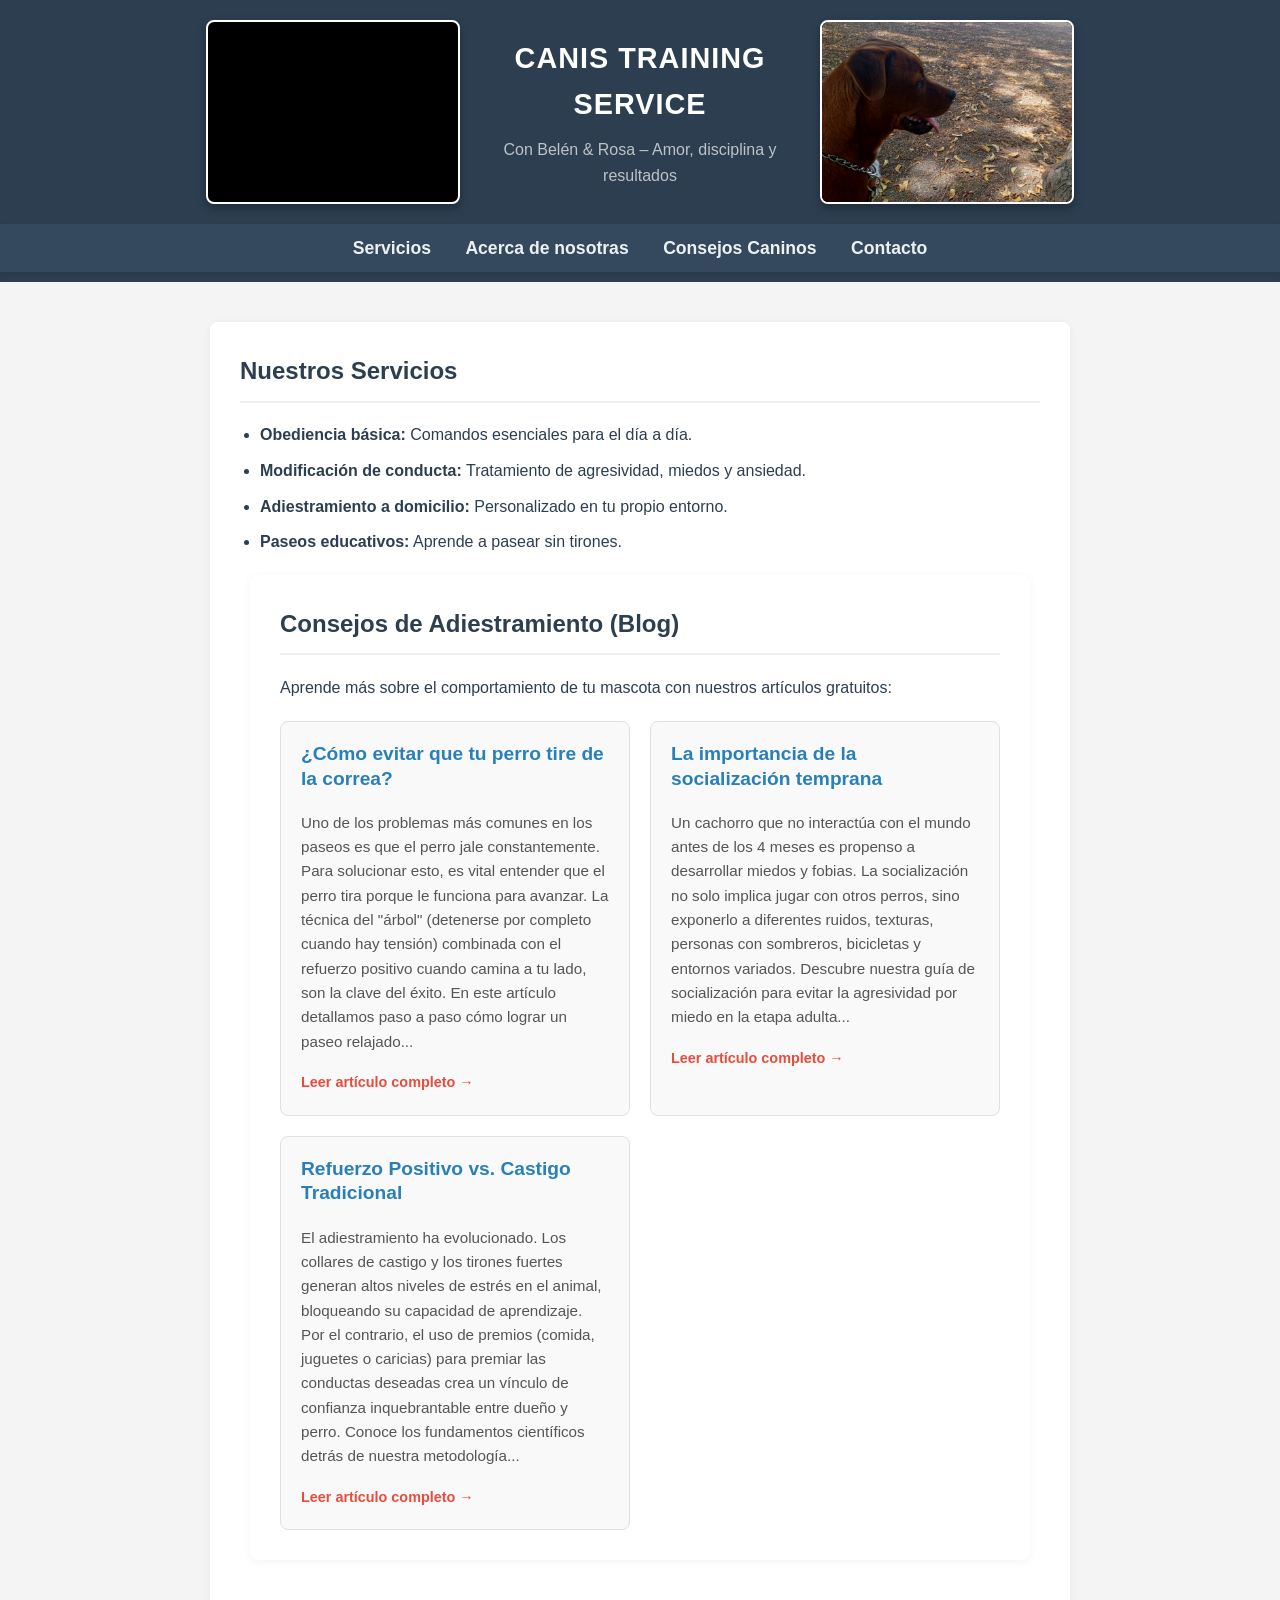
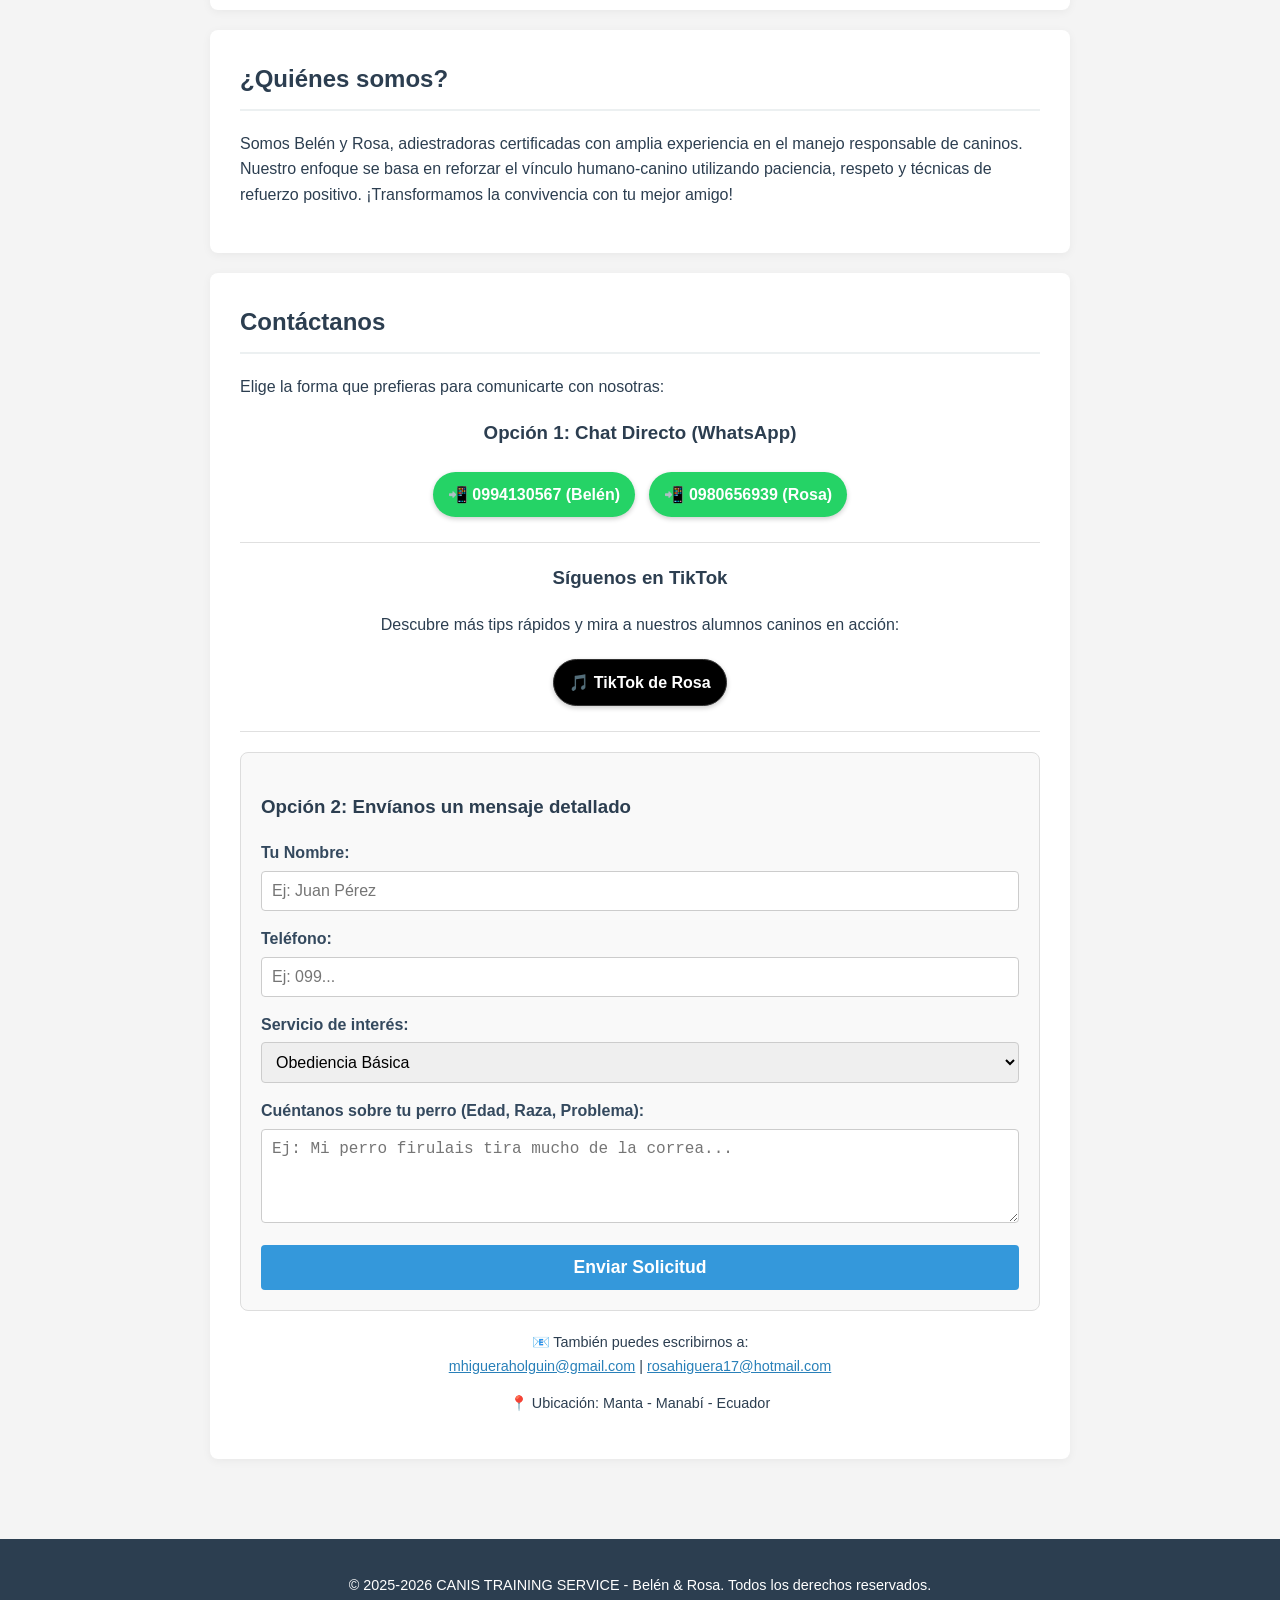
==== index.html @ 86f9e28b "Add files via upload" ====
<!DOCTYPE html>
<html lang="es">
<head>
  <meta charset="UTF-8">
  <meta name="viewport" content="width=device-width, initial-scale=1.0">
  <title>CANIS TRAINING SERVICE - Belén & Rosa</title>
  <link rel="stylesheet" href="style.css">
</head>
<body>
  <header>
    <div class="intro">
      <div class="slider-video">
        <figure>
          <video src="vid/vid1.mp4" autoplay muted loop></video>
          <video src="vid/vid2.mp4" autoplay muted loop></video>
          <video src="vid/vid3.mp4" autoplay muted loop></video>
          <video src="vid/vid4.mp4" autoplay muted loop></video>
          <video src="vid/vid5.mp4" autoplay muted loop></video>
        </figure>
      </div>

      <div class="intro-text">
        <h1>CANIS TRAINING SERVICE</h1>
        <p>Con Belén & Rosa – Amor, disciplina y resultados</p>
      </div>

      <div class="slider">
        <figure>
          <img src="img/img1.jpg" alt="Perro en entrenamiento 1">
          <img src="img/img2.jpg" alt="Perro en entrenamiento 2">
          <img src="img/img3.jpg" alt="Perro en entrenamiento 3">
          <img src="img/img4.jpg" alt="Perro en entrenamiento 4">
          <img src="img/img5.jpg" alt="Perro en entrenamiento 5">
        </figure>
      </div>
    </div>

    <nav>
      <ul>
        <li><a href="#servicios">Servicios</a></li>
        <li><a href="#acerca">Acerca de nosotras</a></li>
        <li><a href="#blog">Consejos Caninos</a></li>
        <li><a href="#contacto">Contacto</a></li>
      </ul>
    </nav>
  </header>

  <main>
    <section id="servicios">
      <h2>Nuestros Servicios</h2>
      <div class="service-list">
        <ul>
          <li><strong>Obediencia básica:</strong> Comandos esenciales para el día a día.</li>
          <li><strong>Modificación de conducta:</strong> Tratamiento de agresividad, miedos y ansiedad.</li>
          <li><strong>Adiestramiento a domicilio:</strong> Personalizado en tu propio entorno.</li>
          <li><strong>Paseos educativos:</strong> Aprende a pasear sin tirones.</li>
        </ul>
      </div>
      <section id="blog">
      <h2>Consejos de Adiestramiento (Blog)</h2>
      <p>Aprende más sobre el comportamiento de tu mascota con nuestros artículos gratuitos:</p>
      
      <div class="blog-grid">
        <article class="blog-card">
          <h3>¿Cómo evitar que tu perro tire de la correa?</h3>
          <p>Uno de los problemas más comunes en los paseos es que el perro jale constantemente. Para solucionar esto, es vital entender que el perro tira porque le funciona para avanzar. La técnica del "árbol" (detenerse por completo cuando hay tensión) combinada con el refuerzo positivo cuando camina a tu lado, son la clave del éxito. En este artículo detallamos paso a paso cómo lograr un paseo relajado...</p>
          <a href="correa.html">Leer artículo completo &rarr;</a>
        </article>

        <article class="blog-card">
          <h3>La importancia de la socialización temprana</h3>
          <p>Un cachorro que no interactúa con el mundo antes de los 4 meses es propenso a desarrollar miedos y fobias. La socialización no solo implica jugar con otros perros, sino exponerlo a diferentes ruidos, texturas, personas con sombreros, bicicletas y entornos variados. Descubre nuestra guía de socialización para evitar la agresividad por miedo en la etapa adulta...</p>
          <a href="socializacion.html">Leer artículo completo &rarr;</a>
        </article>

        <article class="blog-card">
          <h3>Refuerzo Positivo vs. Castigo Tradicional</h3>
          <p>El adiestramiento ha evolucionado. Los collares de castigo y los tirones fuertes generan altos niveles de estrés en el animal, bloqueando su capacidad de aprendizaje. Por el contrario, el uso de premios (comida, juguetes o caricias) para premiar las conductas deseadas crea un vínculo de confianza inquebrantable entre dueño y perro. Conoce los fundamentos científicos detrás de nuestra metodología...</p>
          <a href="refuerzo.html">Leer artículo completo &rarr;</a>
        </article>
      </div>
    </section>
    </section>

    <section id="acerca">
      <h2>¿Quiénes somos?</h2>
      <p>
        Somos Belén y Rosa, adiestradoras certificadas con amplia experiencia en el manejo responsable de caninos.
        Nuestro enfoque se basa en reforzar el vínculo humano-canino utilizando paciencia, respeto y técnicas de refuerzo positivo.
        ¡Transformamos la convivencia con tu mejor amigo!
      </p>
    </section>

    <section id="contacto">
      <h2>Contáctanos</h2>
      <p>Elige la forma que prefieras para comunicarte con nosotras:</p>

      <div class="contact-methods">
        <h3>Opción 1: Chat Directo (WhatsApp)</h3>
        <p>
            <a href="https://wa.me/593994130567" target="_blank" class="btn-whatsapp">
             📲 0994130567 (Belén)
            </a>
            <a href="https://wa.me/593980656939" target="_blank" class="btn-whatsapp">
             📲 0980656939 (Rosa)
            </a>
        </p>
      </div>

      <hr>

      <div class="social-media" style="text-align: center; margin-bottom: 20px;">
        <h3>Síguenos en TikTok</h3>
        <p>Descubre más tips rápidos y mira a nuestros alumnos caninos en acción:</p>
        <p>
            
            <a href="https://vm.tiktok.com/ZS9FSMEn9va5V-hjYlj/" target="_blank" rel="noopener noreferrer" class="btn-tiktok">
             🎵 TikTok de Rosa
            </a>
        </p>
      </div>

      <hr>

      <div class="form-container">
        <h3>Opción 2: Envíanos un mensaje detallado</h3>
        <form id="contactForm" action="mailto:mhigueraholguin@gmail.com,rosahiguera17@hotmail.com" method="post" enctype="text/plain">
            <div class="form-group">
                <label for="nombre">Tu Nombre:</label>
                <input type="text" id="nombre" name="nombre" placeholder="Ej: Juan Pérez" required>
            </div>

            <div class="form-group">
                <label for="telefono">Teléfono:</label>
                <input type="tel" id="telefono" name="telefono" placeholder="Ej: 099..." required>
            </div>

            <div class="form-group">
                <label for="servicio">Servicio de interés:</label>
                <select id="servicio" name="servicio">
                    <option value="obediencia">Obediencia Básica</option>
                    <option value="conducta">Modificación de Conducta</option>
                    <option value="domicilio">Adiestramiento a Domicilio</option>
                    <option value="paseo">Paseos Educativos</option>
                    <option value="otro">Otro / Consulta General</option>
                </select>
            </div>

            <div class="form-group">
                <label for="mensaje">Cuéntanos sobre tu perro (Edad, Raza, Problema):</label>
                <textarea id="mensaje" name="mensaje" rows="4" placeholder="Ej: Mi perro firulais tira mucho de la correa..." required></textarea>
            </div>

            <button type="submit" class="btn-submit">Enviar Solicitud</button>
        </form>
      </div>
      
      <div class="emails-info">
        <p>📧 También puedes escribirnos a: <br>
           <a href="mailto:mhigueraholguin@gmail.com">mhigueraholguin@gmail.com</a> | 
           <a href="mailto:rosahiguera17@hotmail.com">rosahiguera17@hotmail.com</a>
        </p>
        <p>📍 Ubicación: Manta - Manabí - Ecuador</p>
      </div>
    </section>
  </main>

  <footer>
    <p>&copy; 2025-2026 CANIS TRAINING SERVICE - Belén & Rosa. Todos los derechos reservados.</p>
  </footer>
</body>
</html>
---- style.css ----
/* ----------------- ESTILOS BÁSICOS ----------------- */

body {
  font-family: 'Segoe UI', Tahoma, Geneva, Verdana, sans-serif; /* Fuente más moderna */
  line-height: 1.6;
  margin: 0;
  background-color: #f4f4f4;
  color: #2c3e50;
}

header {
  background-color: #2c3e50;
  color: #fff;
  padding-bottom: 10px;
}

/* ----------------- INTRO / HERO ----------------- */

.intro {
  display: flex;
  align-items: center;
  justify-content: center;
  gap: 20px;
  padding: 20px;
  flex-wrap: wrap;
}

.intro-text {
  text-align: center;
  max-width: 320px;
}

.intro-text h1 {
  margin: 0 0 10px;
  font-size: 1.8rem;
  letter-spacing: 1px;
}

.intro-text p {
  margin: 0;
  font-size: 1rem;
  color: #bdc3c7;
}

/* ----------------- NAV ----------------- */

nav {
  background-color: #34495e;
  padding: 10px;
  text-align: center;
  box-shadow: 0 2px 5px rgba(0,0,0,0.1);
}

nav ul {
  list-style: none;
  padding: 0;
  margin: 0;
}

nav ul li {
  display: inline-block;
  margin: 0 15px;
}

nav a {
  color: #ecf0f1;
  text-decoration: none;
  font-weight: bold;
  font-size: 1.1rem;
  transition: color 0.3s;
}

nav a:hover {
  color: #e74c3c; /* Color de acento al pasar el mouse */
  text-decoration: none;
}

/* ----------------- SLIDERS ----------------- */

.slider,
.slider-video {
  width: 250px;
  height: 180px;
  overflow: hidden;
  border-radius: 8px;
  box-shadow: 0 4px 10px rgba(0,0,0,0.3);
  background-color: #000;
  border: 2px solid #fff;
}

.slider figure,
.slider-video figure {
  display: flex;
  position: relative;
  width: 1250px; /* 5 elementos x 250px */
  margin: 0;
  animation: slide 25s infinite; /* Un poco más rápido */
}

.slider img,
.slider-video video {
  width: 250px;
  height: 180px;
  object-fit: cover;
}

@keyframes slide {
  0%   { left: 0; }
  20%  { left: 0; }
  25%  { left: -250px; }
  45%  { left: -250px; }
  50%  { left: -500px; }
  70%  { left: -500px; }
  75%  { left: -750px; }
  95%  { left: -750px; }
  100% { left: -1000px; }
}

/* ----------------- CONTENIDO PRINCIPAL ----------------- */

main {
  padding: 20px 0;
}

section {
  padding: 30px;
  background-color: #fff;
  margin: 20px auto;
  width: 90%;
  max-width: 800px;
  border-radius: 8px;
  box-shadow: 0 2px 10px rgba(0,0,0,0.05);
}

section h2 {
  margin-top: 0;
  color: #2c3e50;
  border-bottom: 2px solid #ecf0f1;
  padding-bottom: 10px;
}

.service-list ul {
    padding-left: 20px;
}
.service-list li {
    margin-bottom: 10px;
}

/* ----------------- CONTACTO & FORMULARIO ----------------- */

/* Estilos botones WhatsApp */
.btn-whatsapp {
  background-color: #25D366;
  color: #fff;
  padding: 10px 15px;
  border-radius: 50px;
  text-decoration: none;
  margin: 5px;
  display: inline-block;
  font-weight: bold;
  box-shadow: 0 2px 5px rgba(0,0,0,0.2);
  transition: transform 0.2s, background-color 0.2s;
}

.btn-whatsapp:hover {
  background-color: #1ebe5d;
  transform: translateY(-2px);
}

.contact-methods {
    text-align: center;
    margin-bottom: 20px;
}

hr {
    border: 0;
    height: 1px;
    background: #e0e0e0;
    margin: 20px 0;
}

/* Estilos del Formulario */
.form-container {
    background-color: #f9f9f9;
    padding: 20px;
    border-radius: 8px;
    border: 1px solid #ddd;
}

.form-group {
    margin-bottom: 15px;
}

.form-group label {
    display: block;
    margin-bottom: 5px;
    font-weight: bold;
    color: #34495e;
}

.form-group input,
.form-group select,
.form-group textarea {
    width: 100%;
    padding: 10px;
    border: 1px solid #ccc;
    border-radius: 4px;
    box-sizing: border-box; /* Para que el padding no rompa el ancho */
    font-size: 1rem;
}

.form-group textarea {
    resize: vertical; /* Permite cambiar tamaño solo verticalmente */
}

.btn-submit {
    display: block;
    width: 100%;
    padding: 12px;
    background-color: #3498db;
    color: white;
    border: none;
    border-radius: 4px;
    font-size: 1.1rem;
    cursor: pointer;
    font-weight: bold;
    transition: background-color 0.3s;
}

.btn-submit:hover {
    background-color: #2980b9;
}

.emails-info {
    margin-top: 20px;
    text-align: center;
    font-size: 0.9rem;
}
.emails-info a {
    color: #2980b9;
}

/* ----------------- FOOTER ----------------- */

footer {
  background-color: #2c3e50;
  color: #fff;
  text-align: center;
  padding: 20px;
  margin-top: 40px;
  font-size: 0.9rem;
}

/* ----------------- RESPONSIVE ----------------- */

@media (max-width: 768px) {
  .intro {
    flex-direction: column;
  }
  
  .slider, .slider-video {
      width: 100%;
      max-width: 300px; 
  }
  
  .intro-text h1 {
    font-size: 1.5rem;
  }
}
/* ----------------- BLOG / CONSEJOS (ADSENSE) ----------------- */

.blog-grid {
  display: grid;
  grid-template-columns: repeat(auto-fit, minmax(250px, 1fr));
  gap: 20px;
  margin-top: 20px;
}

.blog-card {
  background-color: #f9f9f9;
  padding: 20px;
  border-radius: 8px;
  border: 1px solid #e0e0e0;
  transition: transform 0.3s, box-shadow 0.3s;
}

.blog-card:hover {
  transform: translateY(-5px);
  box-shadow: 0 4px 15px rgba(0,0,0,0.1);
}

.blog-card h3 {
  margin-top: 0;
  color: #2980b9;
  font-size: 1.2rem;
  line-height: 1.3;
}

.blog-card p {
  font-size: 0.95rem;
  color: #555;
  margin-bottom: 15px;
}

.blog-card a {
  display: inline-block;
  color: #e74c3c;
  font-weight: bold;
  text-decoration: none;
  font-size: 0.9rem;
}

.blog-card a:hover {
  text-decoration: underline;
  color: #c0392b;
}
/* Estilos botones TikTok */
.btn-tiktok {
  background-color: #000000;
  color: #ffffff;
  padding: 10px 15px;
  border-radius: 50px;
  text-decoration: none;
  margin: 5px;
  display: inline-block;
  font-weight: bold;
  box-shadow: 0 2px 5px rgba(0,0,0,0.2);
  transition: transform 0.2s, background-color 0.2s, box-shadow 0.2s;
  border: 1px solid #333333;
}

.btn-tiktok:hover {
  background-color: #222222;
  transform: translateY(-2px);
  /* Efecto visual con los colores de marca de TikTok */
  box-shadow: -2px 2px 0px #00f2fe, 2px -2px 0px #fe0979; 
}
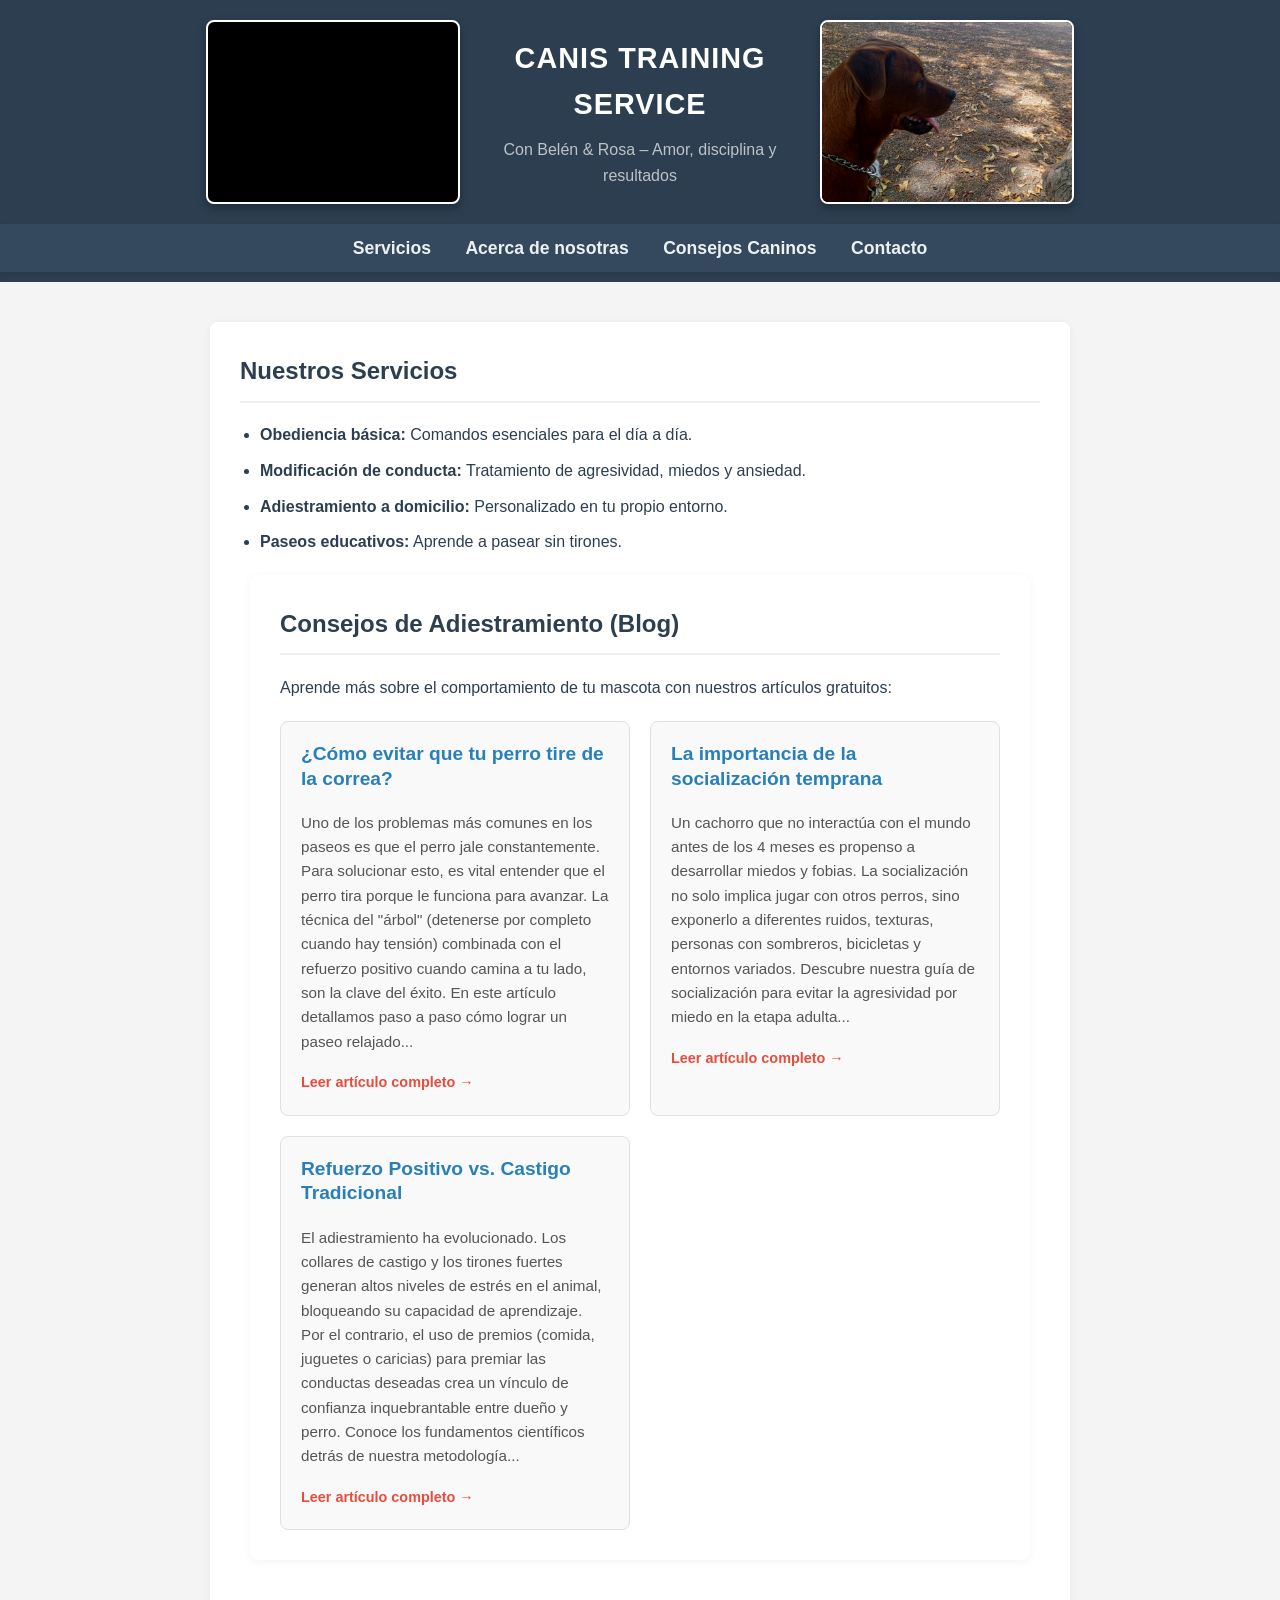
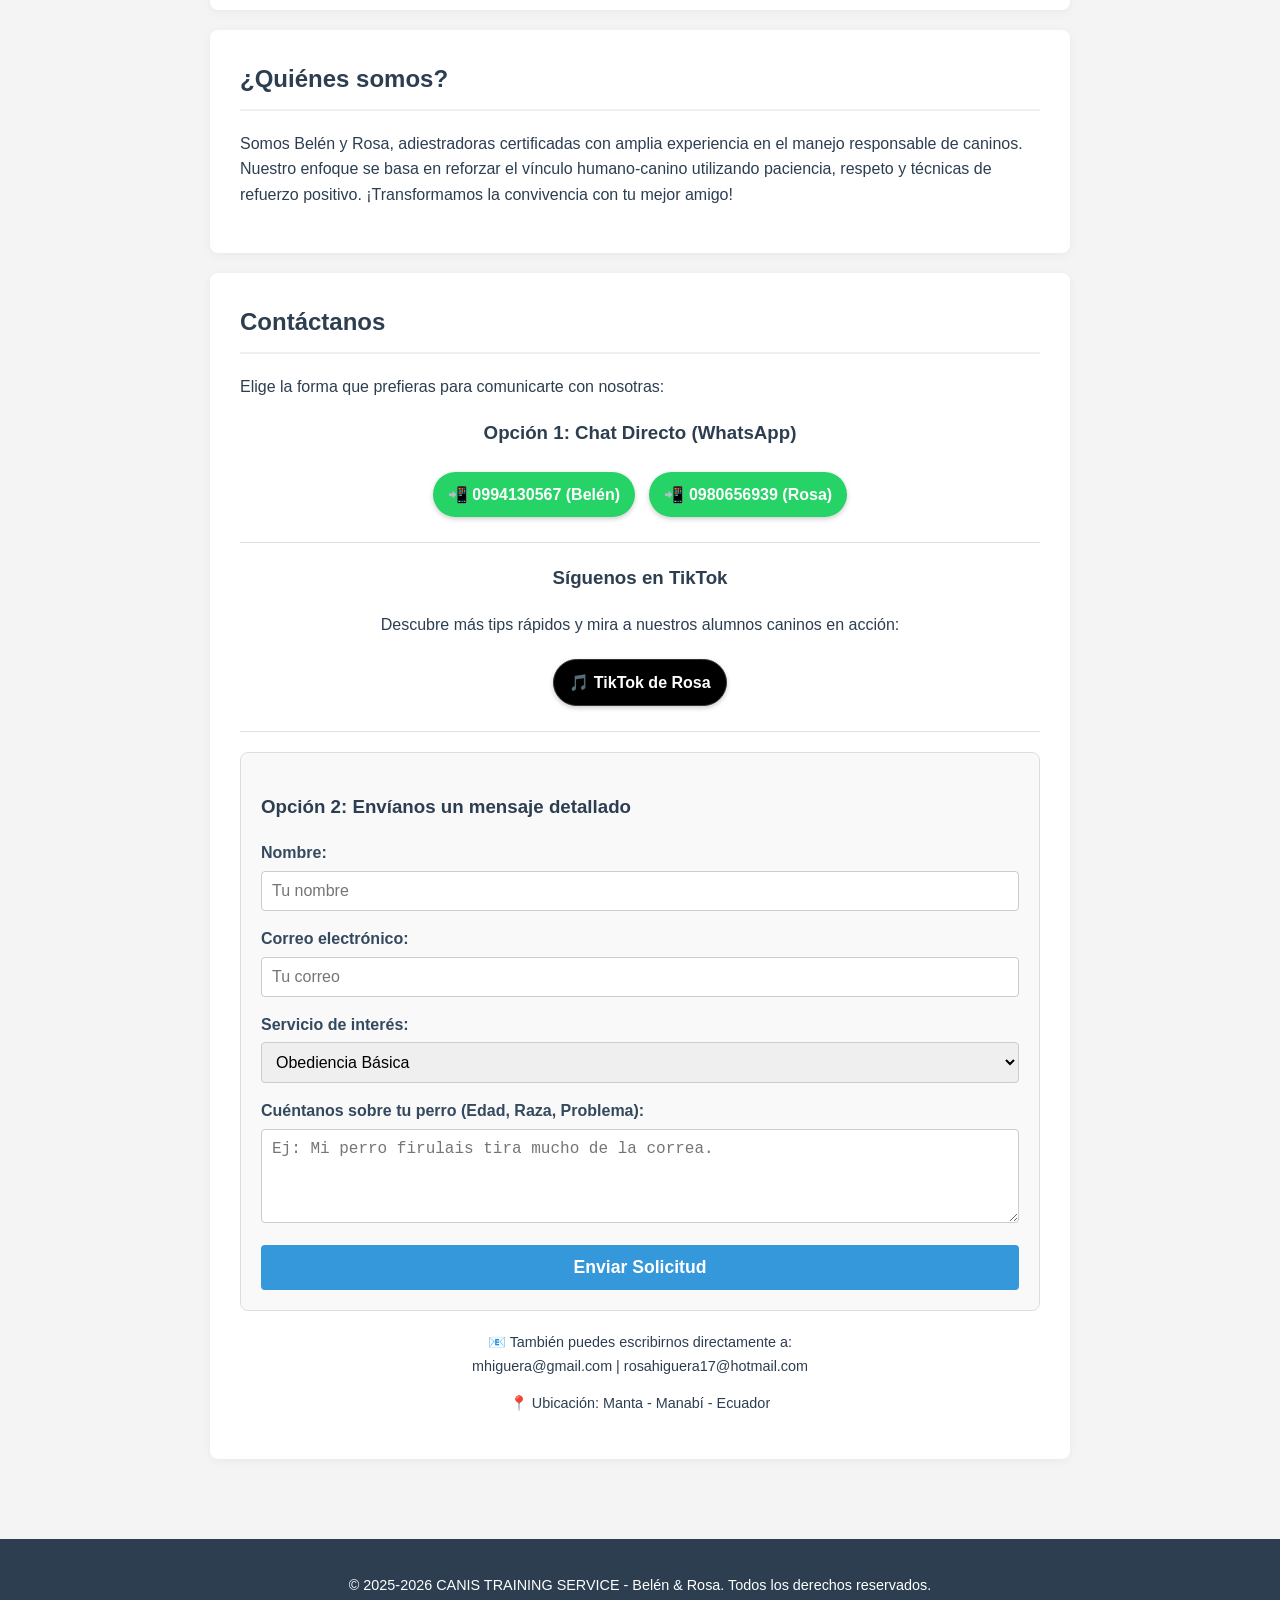
==== commit 5b781334: "Add files via upload" ====
--- a/index.html
+++ b/index.html
@@ -4,7 +4,10 @@
   <meta charset="UTF-8">
   <meta name="viewport" content="width=device-width, initial-scale=1.0">
   <title>CANIS TRAINING SERVICE - Belén & Rosa</title>
+  <link rel="icon" href="img/favicon.png" type="image/png">
   <link rel="stylesheet" href="style.css">
+  <script async src="https://pagead2.googlesyndication.com/pagead/js/adsbygoogle.js?client=ca-pub-2684236202445396"
+     crossorigin="anonymous"></script>
 </head>
 <body>
   <header>
@@ -16,6 +19,8 @@
           <video src="vid/vid3.mp4" autoplay muted loop></video>
           <video src="vid/vid4.mp4" autoplay muted loop></video>
           <video src="vid/vid5.mp4" autoplay muted loop></video>
+          <video src="vid/vid6.mp4" autoplay muted loop></video>
+          <video src="vid/vid7.mp4" autoplay muted loop></video>
         </figure>
       </div>
 
@@ -31,6 +36,8 @@
           <img src="img/img3.jpg" alt="Perro en entrenamiento 3">
           <img src="img/img4.jpg" alt="Perro en entrenamiento 4">
           <img src="img/img5.jpg" alt="Perro en entrenamiento 5">
+          <img src="img/img6.jpeg" alt="Perro en entrenamiento 6">
+          <img src="img/img7.jpeg" alt="Perro en entrenamiento 6">
         </figure>
       </div>
     </div>
@@ -124,44 +131,48 @@
 
       <div class="form-container">
         <h3>Opción 2: Envíanos un mensaje detallado</h3>
-        <form id="contactForm" action="mailto:mhigueraholguin@gmail.com,rosahiguera17@hotmail.com" method="post" enctype="text/plain">
-            <div class="form-group">
-                <label for="nombre">Tu Nombre:</label>
-                <input type="text" id="nombre" name="nombre" placeholder="Ej: Juan Pérez" required>
-            </div>
+        <form action="https://api.web3forms.com/submit" method="POST">
+    
+    <input type="hidden" name="access_key" value="TU_LLAVE_DE_ACCESO_AQUI">
+    <input type="hidden" name="redirect" value="https://adiestramientomanta.com">
 
-            <div class="form-group">
-                <label for="telefono">Teléfono:</label>
-                <input type="tel" id="telefono" name="telefono" placeholder="Ej: 099..." required>
-            </div>
+    <div class="form-group">
+        <label for="nombre">Nombre:</label>
+        <input type="text" id="nombre" name="nombre" placeholder="Tu nombre" required>
+    </div>
 
-            <div class="form-group">
-                <label for="servicio">Servicio de interés:</label>
-                <select id="servicio" name="servicio">
-                    <option value="obediencia">Obediencia Básica</option>
-                    <option value="conducta">Modificación de Conducta</option>
-                    <option value="domicilio">Adiestramiento a Domicilio</option>
-                    <option value="paseo">Paseos Educativos</option>
-                    <option value="otro">Otro / Consulta General</option>
-                </select>
-            </div>
+    <div class="form-group">
+        <label for="correo">Correo electrónico:</label>
+        <input type="email" id="correo" name="correo" placeholder="Tu correo" required>
+    </div>
 
-            <div class="form-group">
-                <label for="mensaje">Cuéntanos sobre tu perro (Edad, Raza, Problema):</label>
-                <textarea id="mensaje" name="mensaje" rows="4" placeholder="Ej: Mi perro firulais tira mucho de la correa..." required></textarea>
-            </div>
+    <div class="form-group">
+        <label for="servicio">Servicio de interés:</label>
+        <select id="servicio" name="servicio">
+            <option value="obediencia">Obediencia Básica</option>
+            <option value="conducta">Modificación de Conducta</option>
+            <option value="domicilio">Adiestramiento a Domicilio</option>
+            <option value="paseo">Paseos Educativos</option>
+            <option value="otro">Otro / Consulta General</option>
+        </select>
+    </div>
 
-            <button type="submit" class="btn-submit">Enviar Solicitud</button>
-        </form>
+    <div class="form-group">
+        <label for="mensaje">Cuéntanos sobre tu perro (Edad, Raza, Problema):</label>
+        <textarea id="mensaje" name="mensaje" rows="4" placeholder="Ej: Mi perro firulais tira mucho de la correa." required></textarea>
+    </div>
+
+    <button type="submit" class="btn-submit">Enviar Solicitud</button>
+
+      </form>
       </div>
       
       <div class="emails-info">
-        <p>📧 También puedes escribirnos a: <br>
-           <a href="mailto:mhigueraholguin@gmail.com">mhigueraholguin@gmail.com</a> | 
-           <a href="mailto:rosahiguera17@hotmail.com">rosahiguera17@hotmail.com</a>
+        <p>📧 También puedes escribirnos directamente a: <br>
+             mhiguera@gmail.com | rosahiguera17@hotmail.com
         </p>
         <p>📍 Ubicación: Manta - Manabí - Ecuador</p>
-      </div>
+        </div>
     </section>
   </main>
 
--- a/style.css
+++ b/style.css
@@ -102,6 +102,7 @@
   width: 250px;
   height: 180px;
   object-fit: cover;
+  flex-shrink: 0;
 }
 
 @keyframes slide {
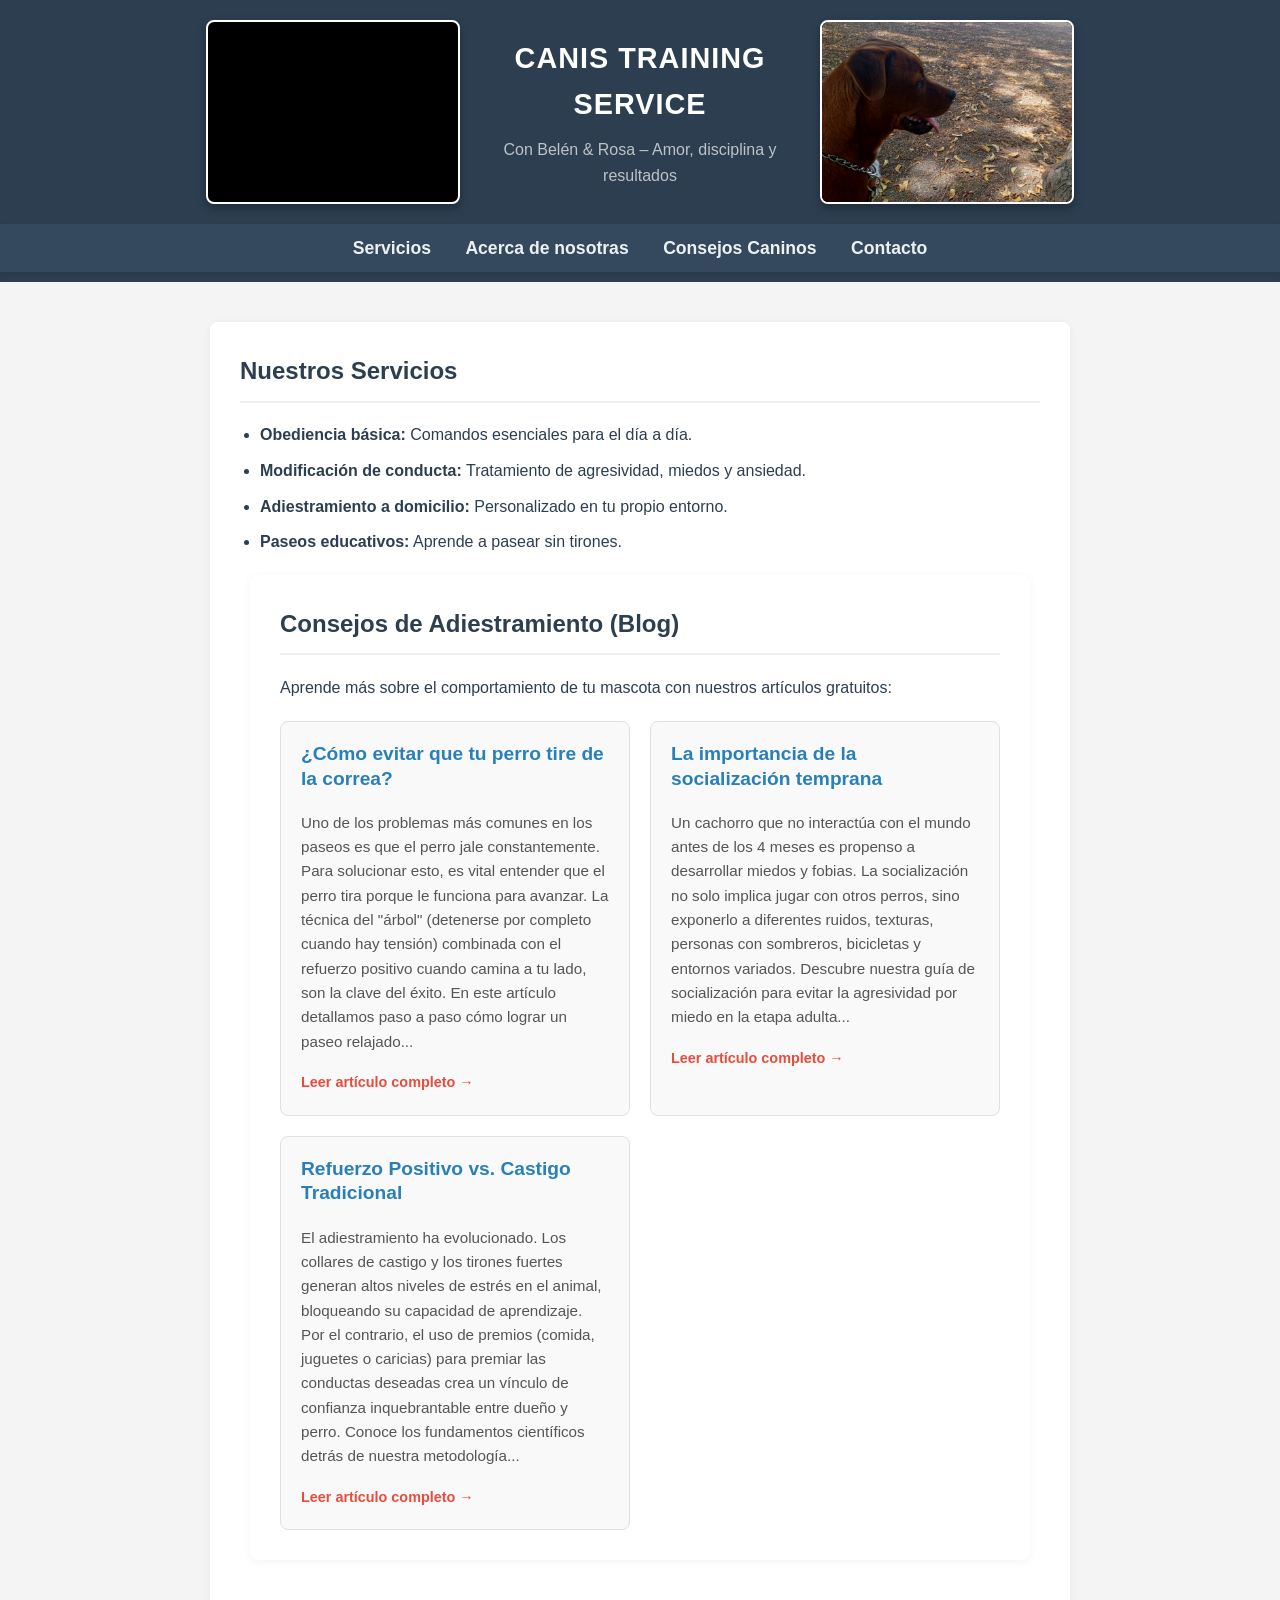
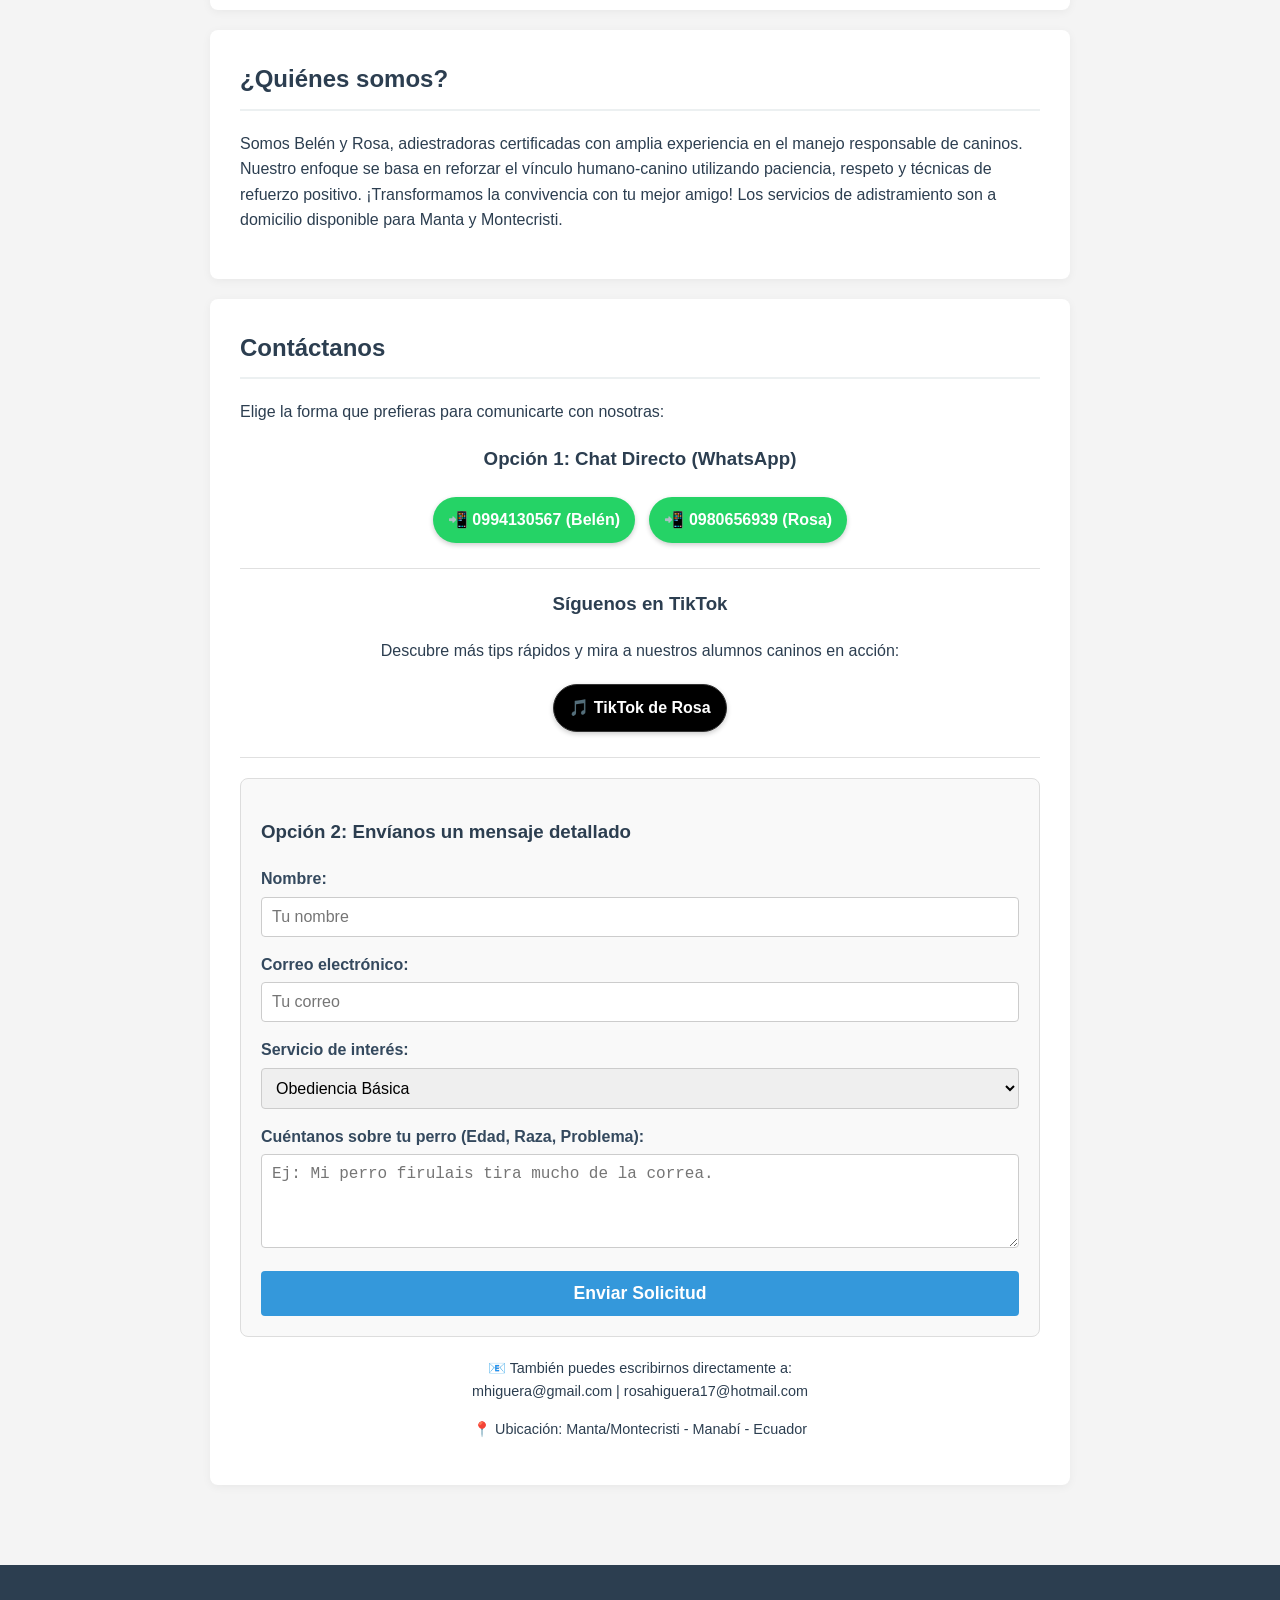
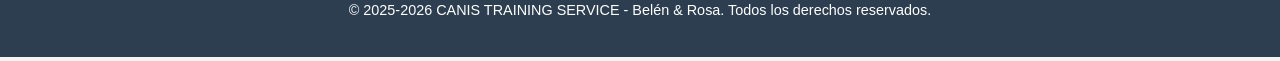
==== commit 315c1365: "Add files via upload" ====
--- a/index.html
+++ b/index.html
@@ -95,6 +95,7 @@
         Somos Belén y Rosa, adiestradoras certificadas con amplia experiencia en el manejo responsable de caninos.
         Nuestro enfoque se basa en reforzar el vínculo humano-canino utilizando paciencia, respeto y técnicas de refuerzo positivo.
         ¡Transformamos la convivencia con tu mejor amigo!
+        Los servicios de adistramiento son a domicilio disponible para Manta y Montecristi.
       </p>
     </section>
 
@@ -171,7 +172,7 @@
         <p>📧 También puedes escribirnos directamente a: <br>
              mhiguera@gmail.com | rosahiguera17@hotmail.com
         </p>
-        <p>📍 Ubicación: Manta - Manabí - Ecuador</p>
+        <p>📍 Ubicación: Manta/Montecristi - Manabí - Ecuador</p>
         </div>
     </section>
   </main>
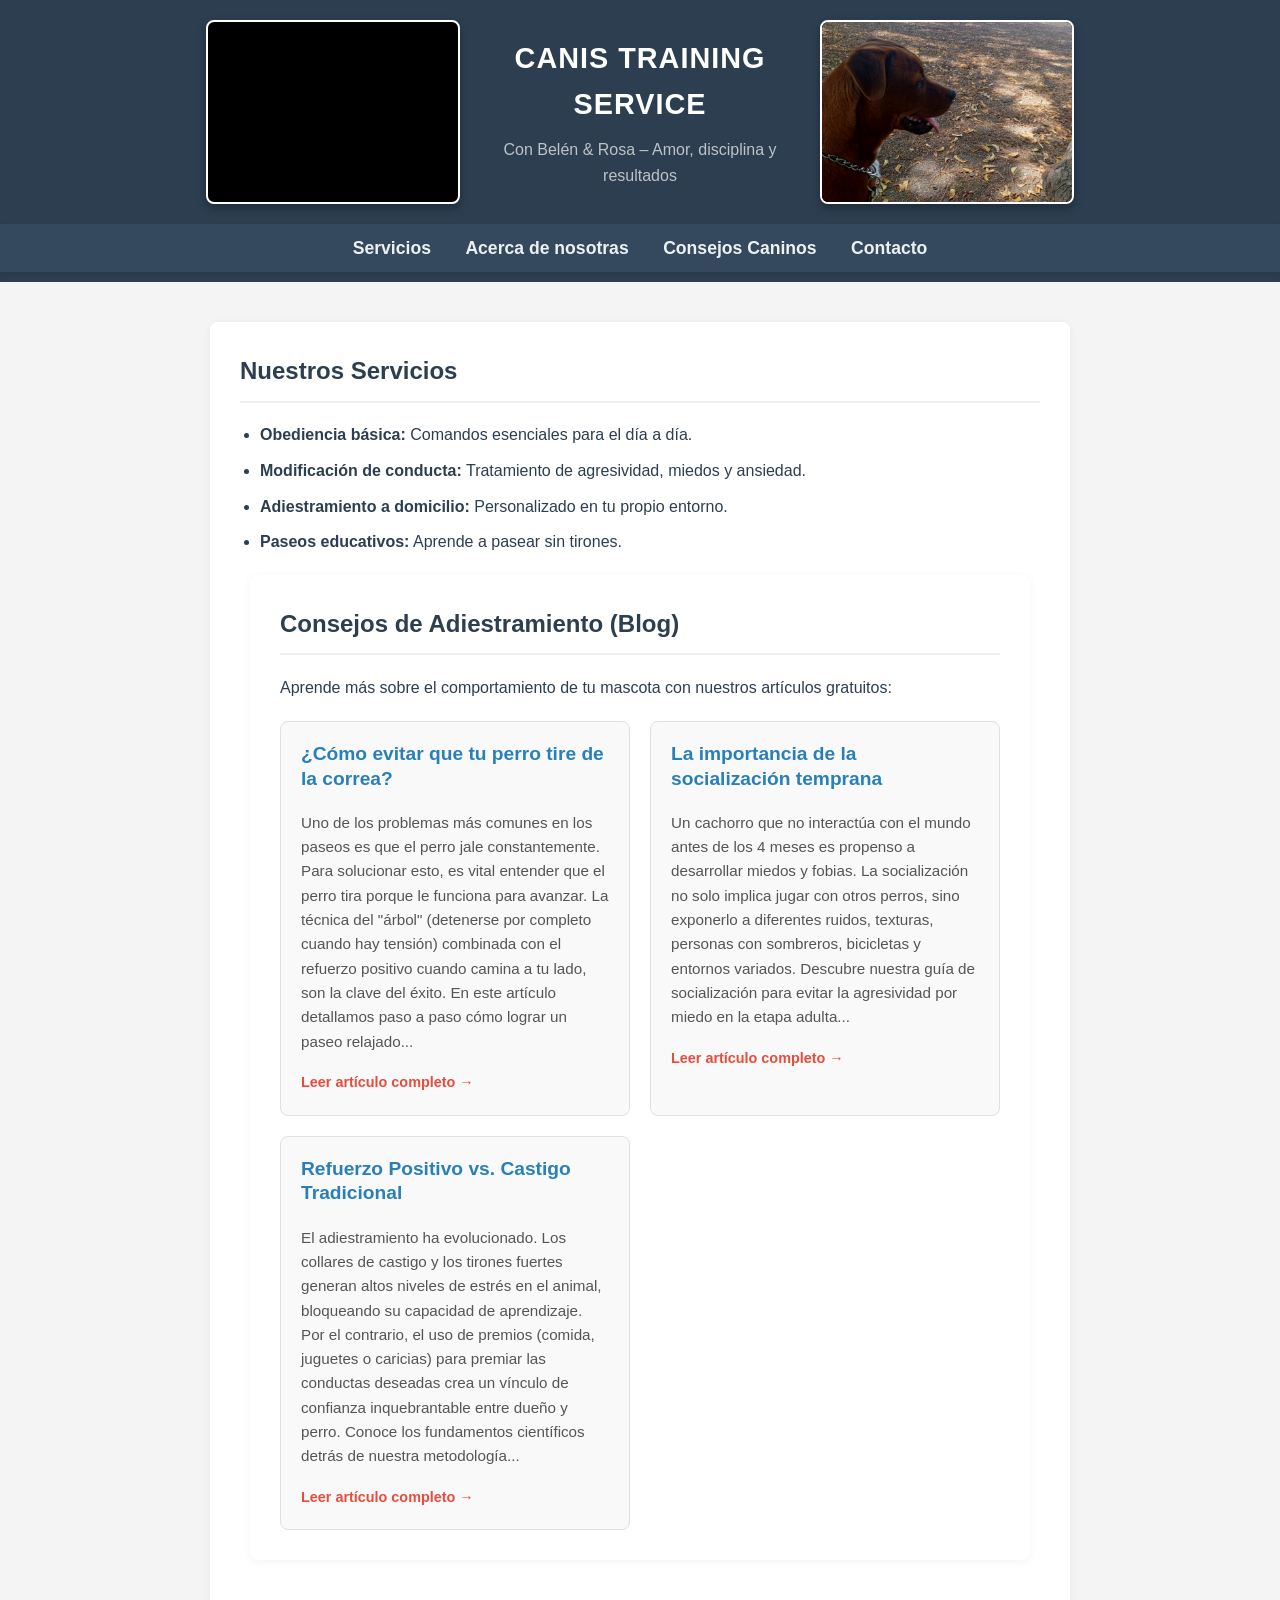
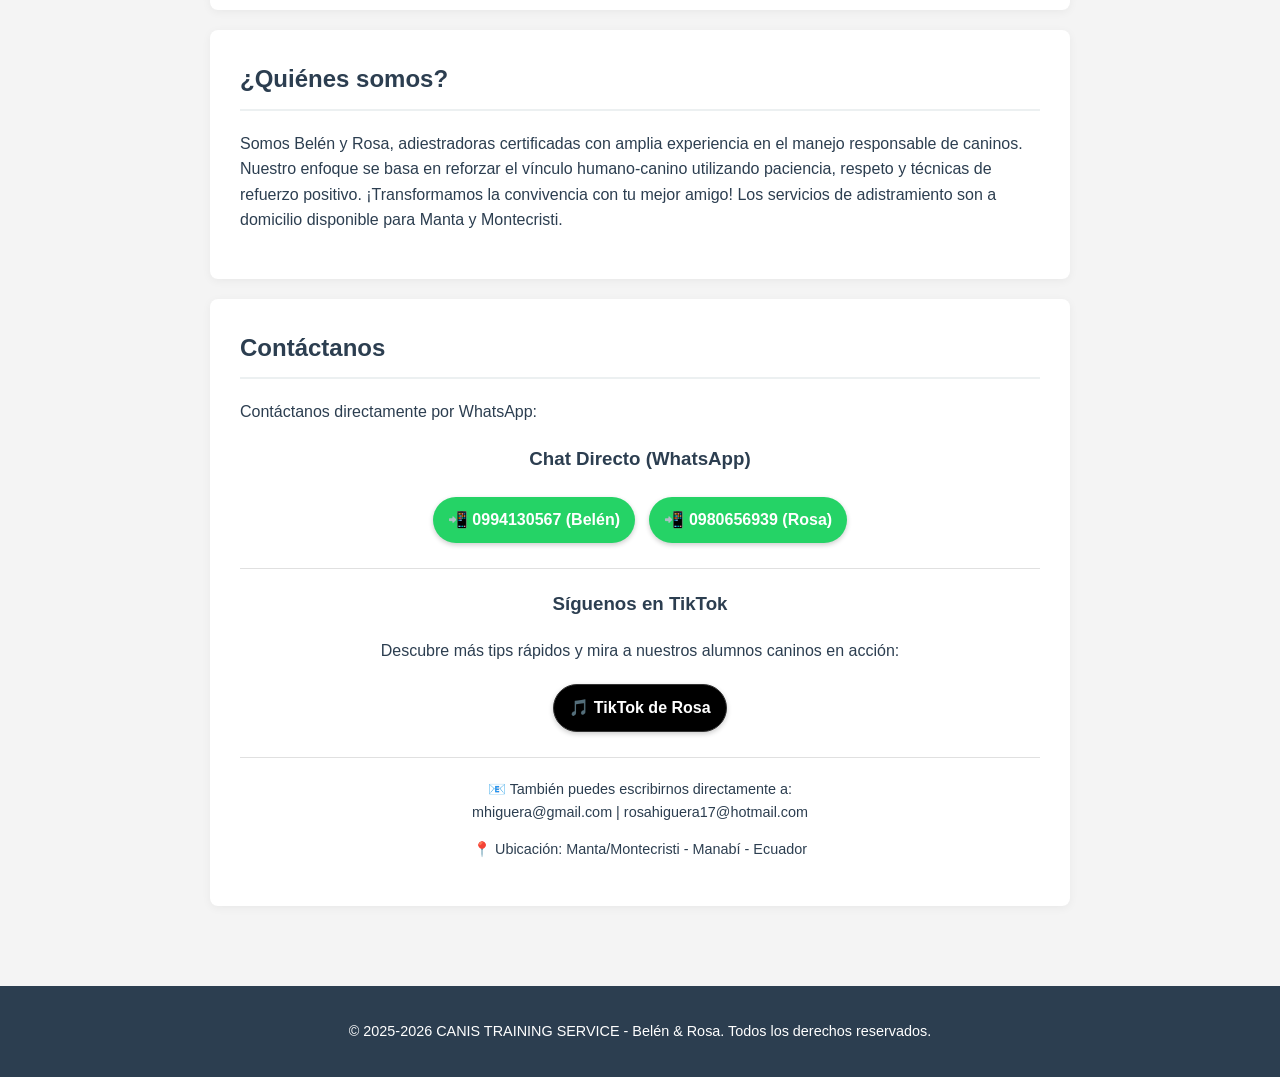
==== commit 437bf7c5: "Add files via upload" ====
--- a/index.html
+++ b/index.html
@@ -6,21 +6,19 @@
   <title>CANIS TRAINING SERVICE - Belén & Rosa</title>
   <link rel="icon" href="img/favicon.png" type="image/png">
   <link rel="stylesheet" href="style.css">
-  <script async src="https://pagead2.googlesyndication.com/pagead/js/adsbygoogle.js?client=ca-pub-2684236202445396"
-     crossorigin="anonymous"></script>
-</head>
+  </head>
 <body>
   <header>
     <div class="intro">
       <div class="slider-video">
         <figure>
-          <video src="vid/vid1.mp4" autoplay muted loop></video>
-          <video src="vid/vid2.mp4" autoplay muted loop></video>
-          <video src="vid/vid3.mp4" autoplay muted loop></video>
-          <video src="vid/vid4.mp4" autoplay muted loop></video>
-          <video src="vid/vid5.mp4" autoplay muted loop></video>
-          <video src="vid/vid6.mp4" autoplay muted loop></video>
-          <video src="vid/vid7.mp4" autoplay muted loop></video>
+          <video src="vid/vid1.mp4" autoplay muted loop playsinline></video>
+          <video src="vid/vid2.mp4" autoplay muted loop playsinline></video>
+          <video src="vid/vid3.mp4" autoplay muted loop playsinline></video>
+          <video src="vid/vid4.mp4" autoplay muted loop playsinline></video>
+          <video src="vid/vid5.mp4" autoplay muted loop playsinline></video>
+          <video src="vid/vid6.mp4" autoplay muted loop playsinline></video>
+          <video src="vid/vid7.mp4" autoplay muted loop playsinline></video>
         </figure>
       </div>
 
@@ -101,10 +99,10 @@
 
     <section id="contacto">
       <h2>Contáctanos</h2>
-      <p>Elige la forma que prefieras para comunicarte con nosotras:</p>
+      <p>Contáctanos directamente por WhatsApp:</p>
 
       <div class="contact-methods">
-        <h3>Opción 1: Chat Directo (WhatsApp)</h3>
+        <h3>Chat Directo (WhatsApp)</h3>
         <p>
             <a href="https://wa.me/593994130567" target="_blank" class="btn-whatsapp">
              📲 0994130567 (Belén)
@@ -127,47 +125,9 @@
             </a>
         </p>
       </div>
+      
+        <hr>
 
-      <hr>
-
-      <div class="form-container">
-        <h3>Opción 2: Envíanos un mensaje detallado</h3>
-        <form action="https://api.web3forms.com/submit" method="POST">
-    
-    <input type="hidden" name="access_key" value="TU_LLAVE_DE_ACCESO_AQUI">
-    <input type="hidden" name="redirect" value="https://adiestramientomanta.com">
-
-    <div class="form-group">
-        <label for="nombre">Nombre:</label>
-        <input type="text" id="nombre" name="nombre" placeholder="Tu nombre" required>
-    </div>
-
-    <div class="form-group">
-        <label for="correo">Correo electrónico:</label>
-        <input type="email" id="correo" name="correo" placeholder="Tu correo" required>
-    </div>
-
-    <div class="form-group">
-        <label for="servicio">Servicio de interés:</label>
-        <select id="servicio" name="servicio">
-            <option value="obediencia">Obediencia Básica</option>
-            <option value="conducta">Modificación de Conducta</option>
-            <option value="domicilio">Adiestramiento a Domicilio</option>
-            <option value="paseo">Paseos Educativos</option>
-            <option value="otro">Otro / Consulta General</option>
-        </select>
-    </div>
-
-    <div class="form-group">
-        <label for="mensaje">Cuéntanos sobre tu perro (Edad, Raza, Problema):</label>
-        <textarea id="mensaje" name="mensaje" rows="4" placeholder="Ej: Mi perro firulais tira mucho de la correa." required></textarea>
-    </div>
-
-    <button type="submit" class="btn-submit">Enviar Solicitud</button>
-
-      </form>
-      </div>
-      
       <div class="emails-info">
         <p>📧 También puedes escribirnos directamente a: <br>
              mhiguera@gmail.com | rosahiguera17@hotmail.com
--- a/style.css
+++ b/style.css
@@ -180,57 +180,6 @@
     margin: 20px 0;
 }
 
-/* Estilos del Formulario */
-.form-container {
-    background-color: #f9f9f9;
-    padding: 20px;
-    border-radius: 8px;
-    border: 1px solid #ddd;
-}
-
-.form-group {
-    margin-bottom: 15px;
-}
-
-.form-group label {
-    display: block;
-    margin-bottom: 5px;
-    font-weight: bold;
-    color: #34495e;
-}
-
-.form-group input,
-.form-group select,
-.form-group textarea {
-    width: 100%;
-    padding: 10px;
-    border: 1px solid #ccc;
-    border-radius: 4px;
-    box-sizing: border-box; /* Para que el padding no rompa el ancho */
-    font-size: 1rem;
-}
-
-.form-group textarea {
-    resize: vertical; /* Permite cambiar tamaño solo verticalmente */
-}
-
-.btn-submit {
-    display: block;
-    width: 100%;
-    padding: 12px;
-    background-color: #3498db;
-    color: white;
-    border: none;
-    border-radius: 4px;
-    font-size: 1.1rem;
-    cursor: pointer;
-    font-weight: bold;
-    transition: background-color 0.3s;
-}
-
-.btn-submit:hover {
-    background-color: #2980b9;
-}
 
 .emails-info {
     margin-top: 20px;
@@ -252,22 +201,6 @@
   font-size: 0.9rem;
 }
 
-/* ----------------- RESPONSIVE ----------------- */
-
-@media (max-width: 768px) {
-  .intro {
-    flex-direction: column;
-  }
-  
-  .slider, .slider-video {
-      width: 100%;
-      max-width: 300px; 
-  }
-  
-  .intro-text h1 {
-    font-size: 1.5rem;
-  }
-}
 /* ----------------- BLOG / CONSEJOS (ADSENSE) ----------------- */
 
 .blog-grid {
@@ -315,6 +248,7 @@
   text-decoration: underline;
   color: #c0392b;
 }
+
 /* Estilos botones TikTok */
 .btn-tiktok {
   background-color: #000000;
@@ -333,6 +267,37 @@
 .btn-tiktok:hover {
   background-color: #222222;
   transform: translateY(-2px);
-  /* Efecto visual con los colores de marca de TikTok */
   box-shadow: -2px 2px 0px #00f2fe, 2px -2px 0px #fe0979; 
+}
+
+/* ===================================================
+   DISEÑO RESPONSIVO (SOLO PARA CELULARES Y TABLETS)
+   =================================================== */
+@media (max-width: 768px) {
+  
+  /* Pone el texto debajo del video para que no se aprieten */
+  .intro {
+    flex-direction: column;
+  }
+
+  /* Ordenar el menú centrado */
+  nav ul {
+    display: flex;
+    flex-wrap: wrap;
+    justify-content: center;
+    gap: 10px;
+    padding: 10px;
+  }
+
+  /* EL ARREGLO DEL SLIDER: Lo forzamos a 250px exactos para que la matemática de tu animación funcione perfecto */
+  .slider, .slider-video {
+    width: 250px !important;
+    margin: 0 auto;
+    border-radius: 10px;
+  }
+
+  .intro-text h1 {
+    font-size: 1.5rem;
+    padding: 0 10px;
+  }
 }
